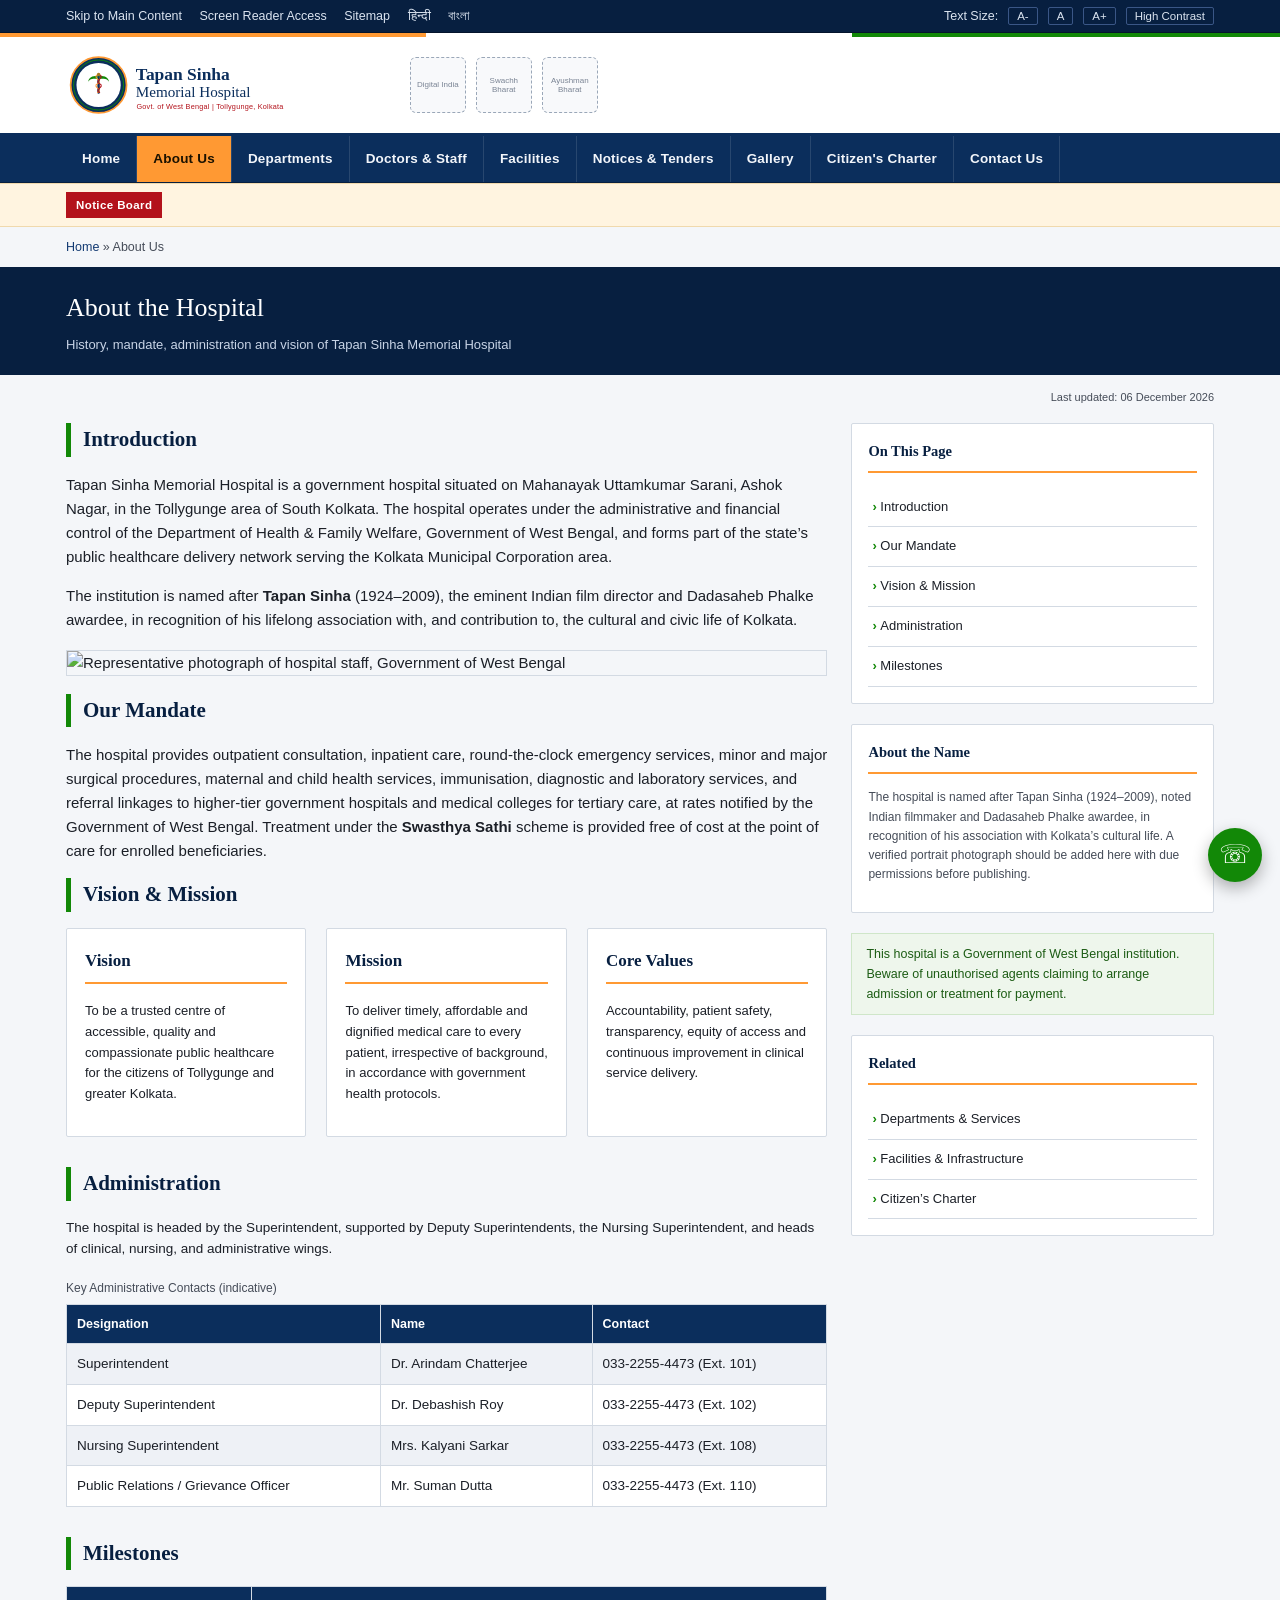
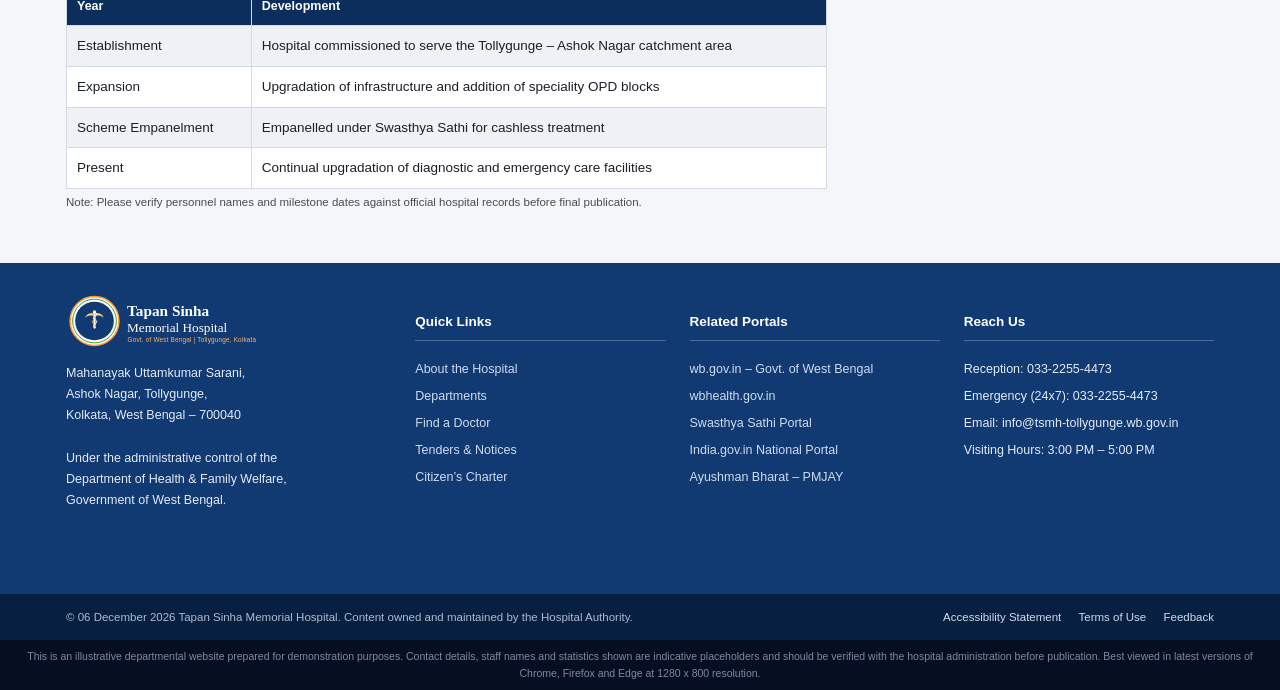
==== about.html @ 9edbf922 "Initial commit: Tapan Sinha Memorial Hospital website" ====
<!DOCTYPE html>
<html lang="en">
<head>
<meta charset="UTF-8">
<meta name="viewport" content="width=device-width, initial-scale=1.0">
<title>About Us | Tapan Sinha Memorial Hospital, Tollygunge</title>
<meta name="description" content="History, mandate, vision, mission and administration of Tapan Sinha Memorial Hospital, Tollygunge, Kolkata.">
<link rel="stylesheet" href="assets/style.css">
</head>
<body>
<a class="skip-link" href="#main-content">Skip to main content</a>

<div class="top-bar">
  <div class="top-bar-inner">
    <div class="top-links">
      <a href="#main-content">Skip to Main Content</a>
      <a href="charter.html">Screen Reader Access</a>
      <a href="contact.html">Sitemap</a>
      <a href="#" onclick="return false;">हिन्दी</a>
      <a href="#" onclick="return false;">বাংলা</a>
    </div>
    <div class="a11y">
      <span>Text Size:</span>
      <button id="font-dec" aria-label="Decrease text size">A-</button>
      <button id="font-reset" aria-label="Reset text size">A</button>
      <button id="font-inc" aria-label="Increase text size">A+</button>
      <button id="contrast-toggle" aria-label="Toggle high contrast">High Contrast</button>
    </div>
  </div>
</div>
<div class="tricolor-strip"></div>

<header class="site-header">
  <div class="header-inner">
    <a href="index.html" class="logo-link" aria-label="Tapan Sinha Memorial Hospital - Home">
      <img src="assets/logo-horizontal.svg" alt="Tapan Sinha Memorial Hospital logo">
    </a>
    <div class="header-emblems">
      <div class="badge">Digital India</div>
      <div class="badge">Swachh Bharat</div>
      <div class="badge">Ayushman Bharat</div>
    </div>
  </div>
</header>

<nav class="main-nav" aria-label="Main navigation">
  <div class="nav-inner">
    <button class="nav-toggle" aria-label="Toggle navigation menu" aria-expanded="false">&#9776; Menu</button>
    <ul>
<li><a href="index.html">Home</a></li>
<li><a href="about.html" class="active">About Us</a></li>
<li><a href="departments.html">Departments</a></li>
<li><a href="doctors.html">Doctors &amp; Staff</a></li>
<li><a href="facilities.html">Facilities</a></li>
<li><a href="notices.html">Notices &amp; Tenders</a></li>
<li><a href="gallery.html">Gallery</a></li>
<li><a href="charter.html">Citizen's Charter</a></li>
<li><a href="contact.html">Contact Us</a></li>
    </ul>
  </div>
</nav>

<div class="notice-bar">
  <div class="notice-bar-inner">
    <span class="notice-label">Notice&nbsp;Board</span>
    <div class="marquee-wrap">
      <div class="marquee">
        <span>Online OPD registration counter open 8:00 AM &ndash; 1:00 PM, Monday to Saturday.</span>
        <span>Ayushman Bharat &ndash; Swasthya Sathi cashless treatment available at this hospital.</span>
        <span>Free ambulance service (Nishchay Yaan) available round the clock &ndash; dial 108.</span>
        <span>Citizens are advised to beware of touts claiming to arrange hospital admission for money.</span>
      </div>
    </div>
  </div>
</div>

<div class="breadcrumb"><a href="index.html">Home</a> &raquo; <span>About Us</span></div>

<div class="page-title-bar">
  <h2>About the Hospital</h2>
  <p>History, mandate, administration and vision of Tapan Sinha Memorial Hospital</p>
</div>
<div class="wrap">
  <div class="last-updated">Last updated: <span class="js-today"></span></div>

  <div class="grid-2">
    <div>
      <h2 class="section-title">Introduction</h2>
      <p>
        Tapan Sinha Memorial Hospital is a government hospital situated on Mahanayak Uttamkumar Sarani,
        Ashok Nagar, in the Tollygunge area of South Kolkata. The hospital operates under the
        administrative and financial control of the Department of Health &amp; Family Welfare,
        Government of West Bengal, and forms part of the state&rsquo;s public healthcare delivery
        network serving the Kolkata Municipal Corporation area.
      </p>
      <p>
        The institution is named after <strong>Tapan Sinha</strong> (1924&ndash;2009), the eminent
        Indian film director and Dadasaheb Phalke awardee, in recognition of his lifelong association
        with, and contribution to, the cultural and civic life of Kolkata.
      </p>

      <img src="https://commons.wikimedia.org/wiki/Special:FilePath/Probationer_nurses_at_the_lamp_lighting_ceremony_of_57th_batch,_in_New_Delhi_on_November_21,_2012.jpg" alt="Representative photograph of hospital staff, Government of West Bengal" style="width:100%;max-height:320px;object-fit:cover;border:1px solid var(--line);margin:18px 0;">

      <h2 class="section-title">Our Mandate</h2>
      <p>
        The hospital provides outpatient consultation, inpatient care, round-the-clock emergency
        services, minor and major surgical procedures, maternal and child health services, immunisation,
        diagnostic and laboratory services, and referral linkages to higher-tier government hospitals
        and medical colleges for tertiary care, at rates notified by the Government of West Bengal.
        Treatment under the <strong>Swasthya Sathi</strong> scheme is provided free of cost at the
        point of care for enrolled beneficiaries.
      </p>

      <h2 class="section-title">Vision &amp; Mission</h2>
      <div class="grid-3">
        <div class="card">
          <h3>Vision</h3>
          <p style="font-size:13px;">To be a trusted centre of accessible, quality and compassionate public healthcare for the citizens of Tollygunge and greater Kolkata.</p>
        </div>
        <div class="card">
          <h3>Mission</h3>
          <p style="font-size:13px;">To deliver timely, affordable and dignified medical care to every patient, irrespective of background, in accordance with government health protocols.</p>
        </div>
        <div class="card">
          <h3>Core Values</h3>
          <p style="font-size:13px;">Accountability, patient safety, transparency, equity of access and continuous improvement in clinical service delivery.</p>
        </div>
      </div>

      <h2 class="section-title" style="margin-top:30px;">Administration</h2>
      <p style="font-size:13.5px;">The hospital is headed by the Superintendent, supported by Deputy Superintendents, the Nursing Superintendent, and heads of clinical, nursing, and administrative wings.</p>
      <table>
        <caption>Key Administrative Contacts (indicative)</caption>
        <tr><th>Designation</th><th>Name</th><th>Contact</th></tr>
        <tr><td>Superintendent</td><td>Dr. Arindam Chatterjee</td><td>033-2255-4473 (Ext. 101)</td></tr>
        <tr><td>Deputy Superintendent</td><td>Dr. Debashish Roy</td><td>033-2255-4473 (Ext. 102)</td></tr>
        <tr><td>Nursing Superintendent</td><td>Mrs. Kalyani Sarkar</td><td>033-2255-4473 (Ext. 108)</td></tr>
        <tr><td>Public Relations / Grievance Officer</td><td>Mr. Suman Dutta</td><td>033-2255-4473 (Ext. 110)</td></tr>
      </table>

      <h2 class="section-title" style="margin-top:30px;">Milestones</h2>
      <table>
        <tr><th>Year</th><th>Development</th></tr>
        <tr><td>Establishment</td><td>Hospital commissioned to serve the Tollygunge &ndash; Ashok Nagar catchment area</td></tr>
        <tr><td>Expansion</td><td>Upgradation of infrastructure and addition of speciality OPD blocks</td></tr>
        <tr><td>Scheme Empanelment</td><td>Empanelled under Swasthya Sathi for cashless treatment</td></tr>
        <tr><td>Present</td><td>Continual upgradation of diagnostic and emergency care facilities</td></tr>
      </table>
      <p class="form-note">Note: Please verify personnel names and milestone dates against official hospital records before final publication.</p>
    </div>

    <div>
      <div class="side-block panel" style="padding:16px;">
        <h3 style="font-size:14.5px;">On This Page</h3>
        <ul class="side-list">
          <li><a href="#">Introduction</a></li>
          <li><a href="#">Our Mandate</a></li>
          <li><a href="#">Vision &amp; Mission</a></li>
          <li><a href="#">Administration</a></li>
          <li><a href="#">Milestones</a></li>
        </ul>
      </div>
      <div class="side-block panel" style="padding:16px;"><h3 style="font-size:14.5px;">About the Name</h3><p style="font-size:12px;color:var(--ink-soft);">The hospital is named after Tapan Sinha (1924&ndash;2009), noted Indian filmmaker and Dadasaheb Phalke awardee, in recognition of his association with Kolkata&rsquo;s cultural life. A verified portrait photograph should be added here with due permissions before publishing.</p></div>
      <div class="info-strip side-block">This hospital is a Government of West Bengal institution. Beware of unauthorised agents claiming to arrange admission or treatment for payment.</div>
      <div class="side-block panel" style="padding:16px;">
        <h3 style="font-size:14.5px;">Related</h3>
        <ul class="side-list">
          <li><a href="departments.html">Departments &amp; Services</a></li>
          <li><a href="facilities.html">Facilities &amp; Infrastructure</a></li>
          <li><a href="charter.html">Citizen&rsquo;s Charter</a></li>
        </ul>
      </div>
    </div>
  </div>
</div>

<div class="pre-footer">
  <div class="wrap">
    <div>
      <img src="assets/logo-footer.svg" alt="Tapan Sinha Memorial Hospital logo" style="height:56px;width:auto;margin-bottom:14px;">
      <p style="font-size:12.5px;line-height:1.7;">
      Mahanayak Uttamkumar Sarani,<br>Ashok Nagar, Tollygunge,<br>Kolkata, West Bengal &ndash; 700040<br><br>
      Under the administrative control of the<br>Department of Health &amp; Family Welfare,<br>Government of West Bengal.
      </p>
    </div>
    <div>
      <h4>Quick Links</h4>
      <ul>
        <li><a href="about.html">About the Hospital</a></li>
        <li><a href="departments.html">Departments</a></li>
        <li><a href="doctors.html">Find a Doctor</a></li>
        <li><a href="notices.html">Tenders &amp; Notices</a></li>
        <li><a href="charter.html">Citizen&rsquo;s Charter</a></li>
      </ul>
    </div>
    <div>
      <h4>Related Portals</h4>
      <ul>
        <li><a href="#" onclick="return false;">wb.gov.in &ndash; Govt. of West Bengal</a></li>
        <li><a href="#" onclick="return false;">wbhealth.gov.in</a></li>
        <li><a href="#" onclick="return false;">Swasthya Sathi Portal</a></li>
        <li><a href="#" onclick="return false;">India.gov.in National Portal</a></li>
        <li><a href="#" onclick="return false;">Ayushman Bharat &ndash; PMJAY</a></li>
      </ul>
    </div>
    <div>
      <h4>Reach Us</h4>
      <ul>
        <li>Reception: 033-2255-4473</li>
        <li>Emergency (24x7): 033-2255-4473</li>
        <li>Email: info&#64;tsmh-tollygunge.wb.gov.in</li>
        <li>Visiting Hours: 3:00 PM &ndash; 5:00 PM</li>
      </ul>
    </div>
  </div>
</div>

<div class="site-footer">
  <div class="wrap">
    <div>&copy; <span class="js-today"></span> Tapan Sinha Memorial Hospital. Content owned and maintained by the Hospital Authority.</div>
    <div>
      <a href="charter.html">Accessibility Statement</a>
      <a href="charter.html">Terms of Use</a>
      <a href="contact.html">Feedback</a>
    </div>
  </div>
</div>
<div class="disclaimer-bar">
  This is an illustrative departmental website prepared for demonstration purposes. Contact details, staff names and statistics shown are indicative placeholders and should be verified with the hospital administration before publication. Best viewed in latest versions of Chrome, Firefox and Edge at 1280 x 800 resolution.
</div>

<a class="float-btn" href="https://wa.me/913322554473" target="_blank" rel="noopener" aria-label="Chat on WhatsApp" title="Chat on WhatsApp">&#9743;</a>

<script src="assets/script.js"></script>
</body>
</html>
---- assets/style.css ----
/* =========================================================
   Tapan Sinha Memorial Hospital — Official Website
   Govt. of West Bengal | Health & Family Welfare Department
   Stylesheet
   ========================================================= */

:root{
  --navy:#0b2e5c;
  --navy-dark:#071f40;
  --navy-mid:#123a72;
  --saffron:#ff9933;
  --india-green:#128807;
  --ashoka-blue:#000080;
  --gold:#a97a1f;
  --paper:#f4f6f9;
  --paper-alt:#eef1f6;
  --ink:#1b1f27;
  --ink-soft:#454c58;
  --line:#d3dae3;
  --red:#b3121b;
  --white:#ffffff;
  --focus:#ffcc00;
  --radius:2px;
  --serif: Georgia, 'Times New Roman', Times, serif;
  --sans: Arial, 'Segoe UI', Helvetica, sans-serif;
}

*{box-sizing:border-box;}
html{scroll-behavior:smooth;}
body{
  margin:0;
  font-family:var(--sans);
  color:var(--ink);
  background:var(--paper);
  font-size:15px;
  line-height:1.6;
}
body.high-contrast{
  --paper:#000000;
  --paper-alt:#111111;
  --ink:#ffffff;
  --ink-soft:#e6e6e6;
  --line:#555555;
  background:#000000;
}
body.high-contrast a{color:#ffe27a;}
body.high-contrast .card,
body.high-contrast .panel{background:#111111;border-color:#555;}

img{max-width:100%;display:block;}
a{color:var(--navy-mid);}
a:focus,button:focus,input:focus,select:focus,textarea:focus{
  outline:3px solid var(--focus);
  outline-offset:1px;
}

.sr-only{
  position:absolute;width:1px;height:1px;padding:0;margin:-1px;overflow:hidden;
  clip:rect(0,0,0,0);white-space:nowrap;border:0;
}
.skip-link{
  position:absolute;left:-999px;top:auto;
  background:var(--navy-dark);color:#fff;padding:10px 16px;z-index:9999;
}
.skip-link:focus{left:8px;top:8px;}

/* ---------- Top Utility Bar ---------- */
.top-bar{
  background:var(--navy-dark);
  color:#dbe4f0;
  font-size:12.5px;
  border-bottom:1px solid #04142c;
}
.top-bar-inner{
  max-width:1180px;margin:0 auto;padding:6px 16px;
  display:flex;justify-content:space-between;align-items:center;flex-wrap:wrap;gap:6px;
}
.top-bar a{color:#dbe4f0;text-decoration:none;margin-right:14px;}
.top-bar a:hover{text-decoration:underline;color:#fff;}
.top-bar .a11y{display:flex;align-items:center;gap:10px;}
.a11y button{
  background:transparent;border:1px solid #3a5686;color:#dbe4f0;
  padding:2px 8px;font-size:11.5px;cursor:pointer;border-radius:2px;
}
.a11y button:hover{background:#173763;}
.tricolor-strip{height:4px;width:100%;
  background:linear-gradient(to right, var(--saffron) 33.3%, #fff 33.3% 66.6%, var(--india-green) 66.6%);
}

/* ---------- Header ---------- */
.site-header{
  background:var(--white);
  border-bottom:3px solid var(--navy);
}
.header-inner{
  max-width:1180px;margin:0 auto;padding:16px;
  display:flex;align-items:center;gap:18px;flex-wrap:wrap;
}
.emblem{
  width:64px;height:64px;flex:0 0 auto;
  border:1px dashed #9aa7b8;border-radius:50%;
  display:flex;align-items:center;justify-content:center;
  font-size:9px;text-align:center;color:#7a8494;background:#f8f9fb;line-height:1.2;
}
.gov-id{flex:1;min-width:260px;}
.gov-id .dept{font-size:12px;color:var(--ink-soft);letter-spacing:.3px;}
.gov-id h1{
  font-family:var(--serif);
  font-size:24px;margin:2px 0 2px;color:var(--navy-dark);
}
.gov-id .sub{font-size:12.5px;color:var(--ink-soft);}
.gov-id .sub strong{color:var(--red);}
.header-emblems{display:flex;gap:10px;align-items:center;}
.header-emblems .badge{
  width:56px;height:56px;border:1px dashed #9aa7b8;border-radius:6px;
  display:flex;align-items:center;justify-content:center;font-size:8px;
  text-align:center;color:#7a8494;background:#f8f9fb;padding:2px;line-height:1.15;
}

/* ---------- Nav ---------- */
.main-nav{
  background:var(--navy);
  border-bottom:1px solid var(--navy-dark);
  position:relative;
}
.nav-inner{max-width:1180px;margin:0 auto;padding:0 16px;display:flex;align-items:center;justify-content:space-between;}
.nav-toggle{
  display:none;background:transparent;border:0;color:#fff;font-size:22px;padding:10px;cursor:pointer;
}
.main-nav ul{
  list-style:none;margin:0;padding:0;display:flex;flex-wrap:wrap;
}
.main-nav li{border-right:1px solid rgba(255,255,255,.12);}
.main-nav a{
  display:block;padding:12px 16px;color:#f2f5fa;text-decoration:none;
  font-size:13.5px;font-weight:bold;letter-spacing:.2px;
}
.main-nav a:hover,.main-nav a.active{background:var(--saffron);color:#1b1200;}
.main-nav a:focus{outline-offset:-3px;}

/* ---------- Marquee / Notice strip ---------- */
.notice-bar{
  background:#fff4e0;border-top:1px solid #f0d9ad;border-bottom:1px solid #f0d9ad;
}
.notice-bar-inner{
  max-width:1180px;margin:0 auto;padding:8px 16px;display:flex;align-items:center;gap:12px;
}
.notice-label{
  background:var(--red);color:#fff;font-size:11.5px;font-weight:bold;
  padding:4px 10px;flex:0 0 auto;letter-spacing:.4px;
}
.marquee-wrap{overflow:hidden;flex:1;white-space:nowrap;}
.marquee{display:inline-block;padding-left:100%;animation:marquee 28s linear infinite;font-size:13px;color:#6b3d00;}
.marquee span{margin-right:60px;}
@keyframes marquee{0%{transform:translateX(0);}100%{transform:translateX(-100%);}}
@media (prefers-reduced-motion:reduce){.marquee{animation:none;padding-left:0;}}

/* ---------- Breadcrumb ---------- */
.breadcrumb{
  max-width:1180px;margin:0 auto;padding:10px 16px;font-size:12.5px;color:var(--ink-soft);
}
.breadcrumb a{color:var(--navy-mid);text-decoration:none;}
.breadcrumb a:hover{text-decoration:underline;}

/* ---------- Layout ---------- */
.wrap{max-width:1180px;margin:0 auto;padding:0 16px 40px;}
.page-title-bar{background:var(--navy-dark);color:#fff;padding:20px 0;margin-bottom:24px;}
.page-title-bar h2{max-width:1180px;margin:0 auto;padding:0 16px;font-family:var(--serif);font-size:26px;font-weight:normal;}
.page-title-bar p{max-width:1180px;margin:6px auto 0;padding:0 16px;font-size:13px;color:#c8d4e6;}

.grid-2{display:grid;grid-template-columns:2.1fr 1fr;gap:24px;}
.grid-3{display:grid;grid-template-columns:repeat(3,1fr);gap:20px;}
.grid-4{display:grid;grid-template-columns:repeat(4,1fr);gap:18px;}
@media (max-width:900px){.grid-2{grid-template-columns:1fr;}.grid-3{grid-template-columns:1fr 1fr;}.grid-4{grid-template-columns:1fr 1fr;}}
@media (max-width:560px){.grid-3{grid-template-columns:1fr;}.grid-4{grid-template-columns:1fr;}}

.card{
  background:#fff;border:1px solid var(--line);border-radius:var(--radius);
  padding:18px;
}
.panel{
  background:#fff;border:1px solid var(--line);border-radius:var(--radius);
}
.panel h3, .card h3{
  font-family:var(--serif);color:var(--navy-dark);margin-top:0;font-size:17px;
  border-bottom:2px solid var(--saffron);padding-bottom:8px;
}
.section-title{
  font-family:var(--serif);color:var(--navy-dark);font-size:21px;
  border-left:5px solid var(--india-green);padding-left:12px;margin:0 0 16px;
}
.section-title small{display:block;font-family:var(--sans);font-size:12px;color:var(--ink-soft);font-weight:normal;margin-top:2px;}

/* ---------- Image placeholders ---------- */
.img-ph{
  background:repeating-linear-gradient(45deg,#e7ecf3,#e7ecf3 10px,#dde4ee 10px,#dde4ee 20px);
  border:1px dashed #9aa7b8;color:#5b6577;
  display:flex;align-items:center;justify-content:center;text-align:center;
  font-size:12px;padding:10px;border-radius:2px;min-height:160px;
}
.img-ph.tall{min-height:260px;}
.img-ph.short{min-height:110px;}
.img-ph.square{aspect-ratio:1/1;min-height:0;}
.img-ph.banner{min-height:340px;font-size:13px;}
.img-ph.wide{min-height:200px;}

/* ---------- Buttons / CTAs ---------- */
.btn{
  display:inline-block;background:var(--navy);color:#fff;text-decoration:none;
  padding:10px 18px;font-size:13.5px;font-weight:bold;border-radius:2px;border:1px solid var(--navy-dark);
}
.btn:hover{background:var(--navy-mid);}
.btn.saffron{background:var(--saffron);color:#3a2200;border-color:#c97b1e;}
.btn.saffron:hover{background:#ffab52;}
.btn.outline{background:transparent;color:var(--navy);border:1px solid var(--navy);}
.btn.outline:hover{background:var(--navy);color:#fff;}

/* ---------- Home: quick links / stats ---------- */
.quick-links{display:grid;grid-template-columns:repeat(4,1fr);gap:14px;margin:0 0 30px;}
@media (max-width:900px){.quick-links{grid-template-columns:1fr 1fr;}}
.quick-link{
  background:#fff;border:1px solid var(--line);border-top:4px solid var(--navy);
  padding:16px 14px;text-decoration:none;color:var(--ink);text-align:center;
}
.quick-link:hover{border-top-color:var(--saffron);background:var(--paper-alt);}
.quick-link .ic{font-size:26px;display:block;margin-bottom:8px;}
.quick-link .lbl{font-size:13px;font-weight:bold;color:var(--navy-dark);}

.stats-strip{
  background:var(--navy-dark);color:#fff;display:grid;grid-template-columns:repeat(4,1fr);
  margin-bottom:30px;
}
.stats-strip div{padding:22px 10px;text-align:center;border-right:1px solid rgba(255,255,255,.12);}
.stats-strip div:last-child{border-right:0;}
.stats-strip .num{font-family:var(--serif);font-size:28px;color:var(--saffron);}
.stats-strip .lbl{font-size:11.5px;color:#cdd8e8;text-transform:uppercase;letter-spacing:.5px;margin-top:4px;}
@media (max-width:700px){.stats-strip{grid-template-columns:1fr 1fr;}.stats-strip div{border-bottom:1px solid rgba(255,255,255,.12);}}

/* ---------- Tables ---------- */
table{width:100%;border-collapse:collapse;font-size:13.5px;background:#fff;}
table caption{text-align:left;font-size:12px;color:var(--ink-soft);padding:6px 0;}
th,td{border:1px solid var(--line);padding:9px 10px;text-align:left;}
th{background:var(--navy);color:#fff;font-weight:bold;font-size:12.5px;}
tr:nth-child(even) td{background:var(--paper-alt);}

/* ---------- Notice list ---------- */
.notice-list{list-style:none;margin:0;padding:0;}
.notice-list li{
  padding:11px 0;border-bottom:1px dashed var(--line);display:flex;gap:12px;align-items:baseline;
}
.notice-list li:last-child{border-bottom:0;}
.notice-list .date{
  flex:0 0 auto;background:var(--paper-alt);border:1px solid var(--line);color:var(--navy-dark);
  font-size:11px;padding:3px 7px;font-weight:bold;white-space:nowrap;
}
.notice-list a{text-decoration:none;font-size:13.5px;}
.notice-list a:hover{text-decoration:underline;}
.tag-new{background:var(--red);color:#fff;font-size:9.5px;padding:1px 5px;margin-left:6px;vertical-align:middle;}

/* ---------- Doctor / staff cards ---------- */
.doc-card{background:#fff;border:1px solid var(--line);text-align:center;padding:0 0 16px;}
.doc-card .ph{border-bottom:1px solid var(--line);}
.doc-card h4{margin:14px 0 2px;font-size:14.5px;color:var(--navy-dark);}
.doc-card .role{font-size:12px;color:var(--ink-soft);margin-bottom:6px;}
.doc-card .dept-tag{
  display:inline-block;background:var(--paper-alt);border:1px solid var(--line);
  font-size:10.5px;padding:2px 8px;color:var(--navy-mid);
}

/* ---------- Sidebar ---------- */
.side-block{margin-bottom:20px;}
.side-block h3{font-size:14.5px;}
.side-list{list-style:none;margin:0;padding:0;}
.side-list li{border-bottom:1px solid var(--line);}
.side-list a{
  display:block;padding:9px 4px;text-decoration:none;color:var(--ink);font-size:13px;
}
.side-list a:before{content:"›  ";color:var(--india-green);font-weight:bold;}
.side-list a:hover{color:var(--navy-mid);text-decoration:underline;}

.helpline{background:var(--red);color:#fff;padding:16px;text-align:center;}
.helpline .num{font-family:var(--serif);font-size:26px;display:block;margin:4px 0;}

/* ---------- Forms ---------- */
label{display:block;font-size:12.5px;font-weight:bold;margin:12px 0 4px;color:var(--navy-dark);}
input[type=text],input[type=email],input[type=tel],input[type=date],select,textarea{
  width:100%;padding:9px 10px;border:1px solid #b7c1cf;border-radius:2px;font-size:13.5px;font-family:var(--sans);background:#fff;
}
textarea{resize:vertical;}
.form-note{font-size:11.5px;color:var(--ink-soft);margin-top:4px;}

/* ---------- Footer ---------- */
.pre-footer{background:var(--navy-mid);color:#e4ebf5;padding:30px 0;}
.pre-footer .wrap{display:grid;grid-template-columns:1.3fr 1fr 1fr 1fr;gap:24px;}
@media (max-width:900px){.pre-footer .wrap{grid-template-columns:1fr 1fr;}}
@media (max-width:560px){.pre-footer .wrap{grid-template-columns:1fr;}}
.pre-footer h4{font-size:13.5px;border-bottom:1px solid rgba(255,255,255,.25);padding-bottom:8px;color:#fff;}
.pre-footer ul{list-style:none;margin:0;padding:0;}
.pre-footer li{margin-bottom:7px;font-size:12.5px;}
.pre-footer a{color:#cfdcef;text-decoration:none;}
.pre-footer a:hover{text-decoration:underline;color:#fff;}

.site-footer{background:var(--navy-dark);color:#aebbd0;font-size:11.5px;padding:14px 0;}
.site-footer .wrap{display:flex;justify-content:space-between;flex-wrap:wrap;gap:8px;padding-bottom:0;}
.site-footer a{color:#cfdcef;text-decoration:none;margin-left:14px;}
.site-footer a:hover{text-decoration:underline;}

.disclaimer-bar{background:#050f21;color:#7d8aa1;font-size:10.5px;text-align:center;padding:8px 16px;}

/* ---------- Misc content ---------- */
.last-updated{font-size:11px;color:var(--ink-soft);text-align:right;margin-top:-10px;margin-bottom:16px;}
.hr-line{border:0;border-top:1px solid var(--line);margin:24px 0;}
.badge-row{display:flex;gap:10px;flex-wrap:wrap;margin:16px 0;}
.info-strip{background:#eef6ec;border:1px solid #cfe6c9;padding:10px 14px;font-size:12.5px;color:#1c5c14;}
.warn-strip{background:#fdeeee;border:1px solid #f0c3c3;padding:10px 14px;font-size:12.5px;color:var(--red);}

@media (max-width:800px){
  .grid-2{grid-template-columns:1fr;}
  .nav-toggle{display:block;}
  .main-nav ul{display:none;flex-direction:column;width:100%;}
  .main-nav ul.open{display:flex;}
  .main-nav li{border-right:0;border-bottom:1px solid rgba(255,255,255,.12);}
  .nav-inner{flex-wrap:wrap;}
}

/* =========================================================
   Modern hospital-template layer (hero, features, doctors,
   department photo cards, testimonials, floating WhatsApp)
   ========================================================= */

.logo-link{display:block;flex:0 0 auto;}
.logo-link img{height:64px;width:auto;display:block;}
@media (max-width:560px){.logo-link img{height:52px;}}

/* ---------- Hero ---------- */
.hero{
  position:relative;overflow:hidden;color:#fff;min-height:440px;
  display:flex;align-items:center;
  background:linear-gradient(120deg,var(--navy-dark) 0%,var(--navy) 55%,var(--navy-mid) 100%);
}
.hero-slide-img{
  position:absolute;inset:0;width:100%;height:100%;object-fit:cover;opacity:0;
  transition:opacity 1.4s ease-in-out;
}
.hero-slide-img.active{opacity:.32;}
.hero::after{
  content:"";position:absolute;inset:0;
  background:linear-gradient(100deg,rgba(7,31,64,.94) 0%,rgba(7,31,64,.75) 45%,rgba(11,46,92,.35) 100%);
}
.hero-inner{position:relative;z-index:2;max-width:1180px;margin:0 auto;padding:60px 16px;width:100%;}
.hero-eyebrow{
  display:inline-block;background:var(--saffron);color:#3a2200;font-weight:bold;font-size:12px;
  letter-spacing:.6px;padding:5px 12px;margin-bottom:16px;
}
.hero h2{
  font-family:var(--serif);font-size:38px;line-height:1.2;max-width:640px;margin:0 0 14px;
}
.hero p{font-size:14.5px;max-width:560px;color:#dbe6f5;margin:0 0 24px;}
@media (max-width:700px){.hero h2{font-size:27px;} .hero{min-height:360px;}}

/* ---------- Feature strip (icon cards under hero) ---------- */
.feature-strip{
  max-width:1180px;margin:-46px auto 34px;padding:0 16px;position:relative;z-index:3;
  display:grid;grid-template-columns:repeat(3,1fr);gap:16px;
}
.feature-card{
  background:#fff;border-top:4px solid var(--saffron);box-shadow:0 6px 18px rgba(11,46,92,.12);
  padding:20px 18px;
}
.feature-card .fic{font-size:26px;margin-bottom:8px;display:block;}
.feature-card h4{margin:0 0 6px;font-size:14.5px;color:var(--navy-dark);}
.feature-card p{margin:0;font-size:12px;color:var(--ink-soft);}
@media (max-width:800px){.feature-strip{grid-template-columns:1fr;margin-top:-30px;}}

/* ---------- Photo-backed section cards (departments/about) ---------- */
.photo-card{background:#fff;border:1px solid var(--line);overflow:hidden;}
.photo-card img{width:100%;height:150px;object-fit:cover;display:block;}
.photo-card .pc-body{padding:14px;}
.photo-card h4{margin:0 0 6px;font-size:14.5px;color:var(--navy-dark);}
.photo-card p{margin:0 0 10px;font-size:12px;color:var(--ink-soft);min-height:44px;}

/* ---------- Doctor cards with real photos ---------- */
.doc-card img.doc-photo{width:100%;height:190px;object-fit:cover;display:block;}

/* ---------- Testimonials ---------- */
.testimonial-card{
  background:#fff;border:1px solid var(--line);border-left:4px solid var(--india-green);
  padding:18px;font-size:13px;color:var(--ink-soft);
}
.testimonial-card .who{display:flex;align-items:center;gap:10px;margin-top:12px;}
.testimonial-card .who img{width:42px;height:42px;border-radius:50%;object-fit:cover;}
.testimonial-card .who strong{display:block;font-size:12.5px;color:var(--navy-dark);}
.testimonial-card .who span{font-size:11px;color:var(--ink-soft);}
.testimonial-card .stars{color:var(--saffron);font-size:13px;letter-spacing:1px;}

/* ---------- CTA banner ---------- */
.cta-banner{
  background:linear-gradient(120deg,var(--navy-dark),var(--navy-mid));color:#fff;
  padding:34px 0;text-align:center;margin:40px 0;
}
.cta-banner h3{font-family:var(--serif);font-size:24px;margin:0 0 8px;}
.cta-banner p{font-size:13px;color:#cfdcef;margin:0 0 18px;}

/* ---------- Gallery with real photos ---------- */
.gallery-grid{display:grid;grid-template-columns:repeat(4,1fr);gap:14px;}
.gallery-grid img{width:100%;height:150px;object-fit:cover;display:block;border:1px solid var(--line);}
@media (max-width:900px){.gallery-grid{grid-template-columns:1fr 1fr;}}

/* ---------- Floating WhatsApp / quick-contact ---------- */
.float-btn{
  position:fixed;right:18px;bottom:18px;z-index:999;
  background:#128807;color:#fff;width:54px;height:54px;border-radius:50%;
  display:flex;align-items:center;justify-content:center;font-size:26px;
  box-shadow:0 6px 16px rgba(0,0,0,.3);text-decoration:none;
}
.float-btn:hover{background:#0e6d05;}

/* ---------- About image block ---------- */
.about-photo{width:100%;height:100%;min-height:260px;object-fit:cover;border:1px solid var(--line);}

/* ---------- Sub-page banner (photo header for inner pages) ---------- */
.page-photo-banner{
  position:relative;min-height:190px;display:flex;align-items:center;color:#fff;
  background:linear-gradient(120deg,var(--navy-dark),var(--navy-mid));overflow:hidden;
}
.page-photo-banner img{position:absolute;inset:0;width:100%;height:100%;object-fit:cover;opacity:.28;}
.page-photo-banner::after{content:"";position:absolute;inset:0;background:linear-gradient(100deg,rgba(7,31,64,.92),rgba(11,46,92,.55));}
.page-photo-banner .inner{position:relative;z-index:2;max-width:1180px;margin:0 auto;padding:0 16px;}
.page-photo-banner h2{font-family:var(--serif);font-size:28px;margin:0 0 6px;font-weight:normal;}
.page-photo-banner p{font-size:13px;color:#cfdcef;margin:0;}
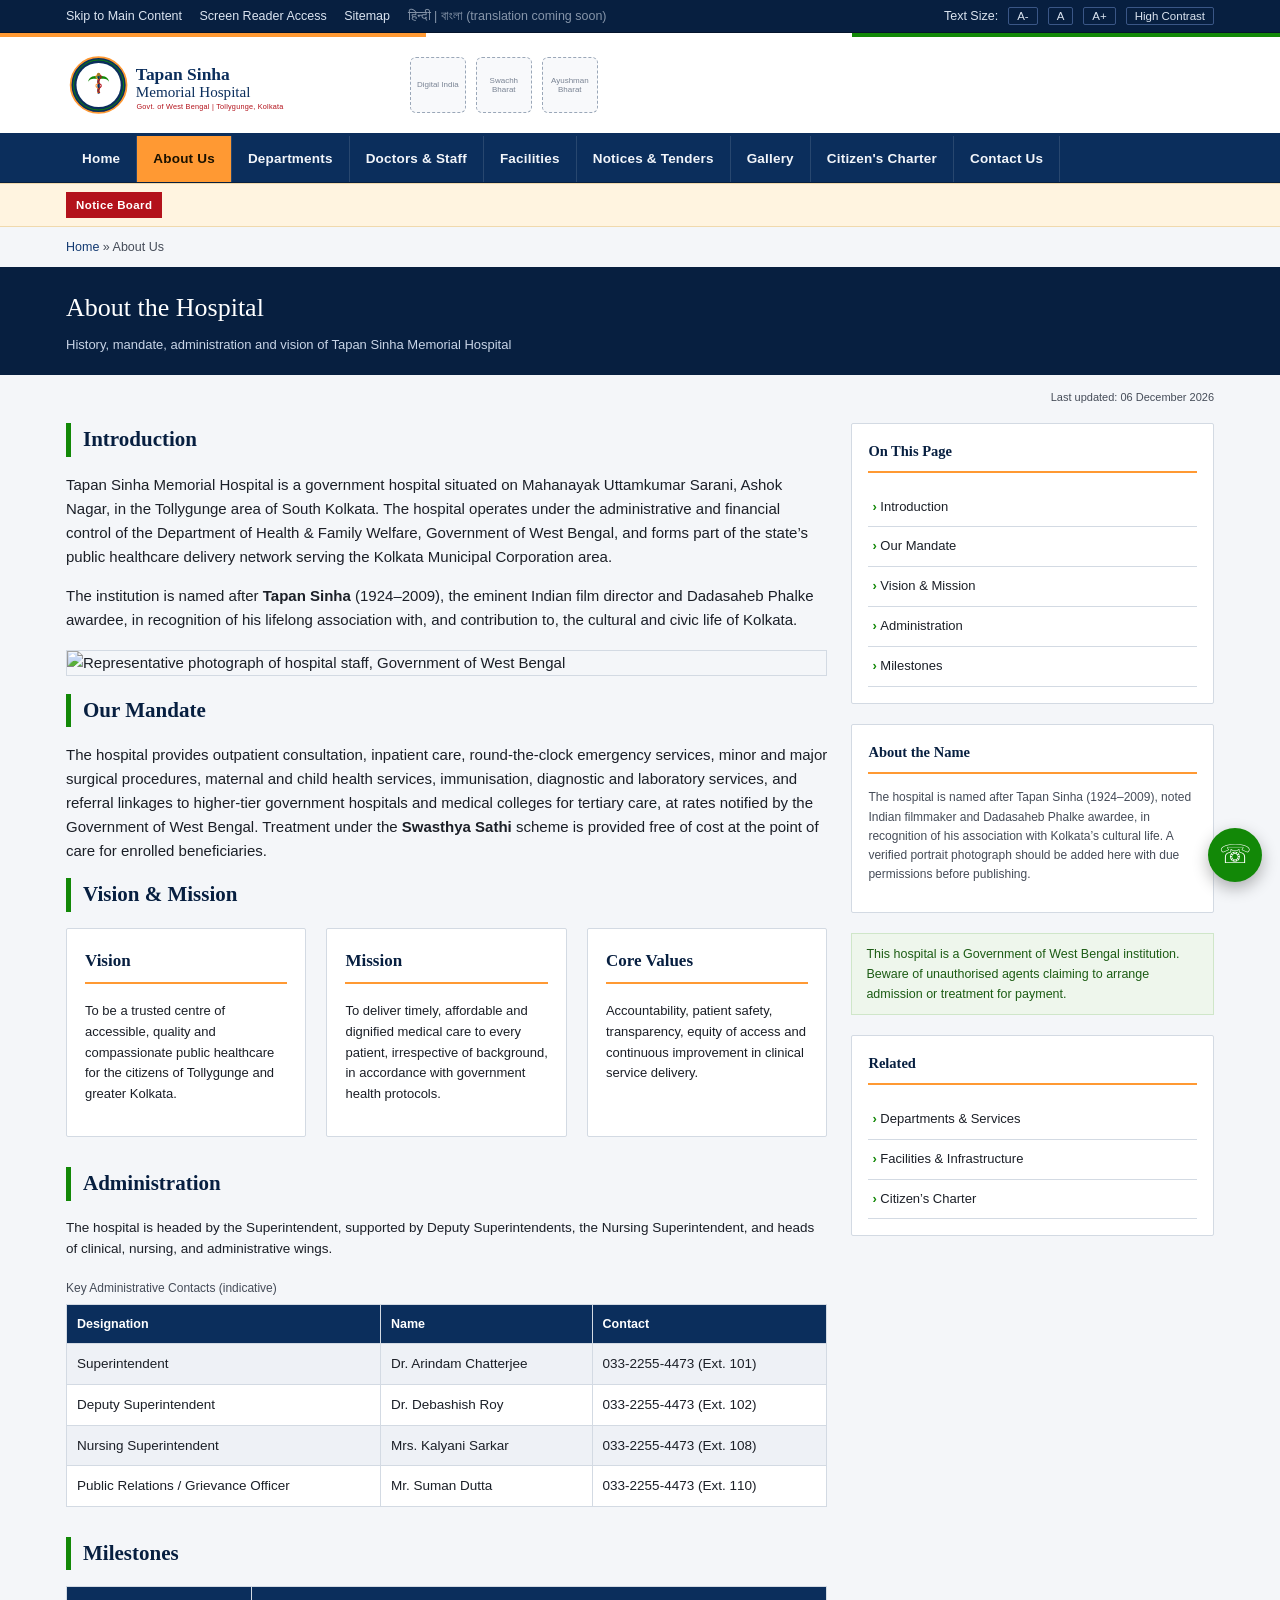
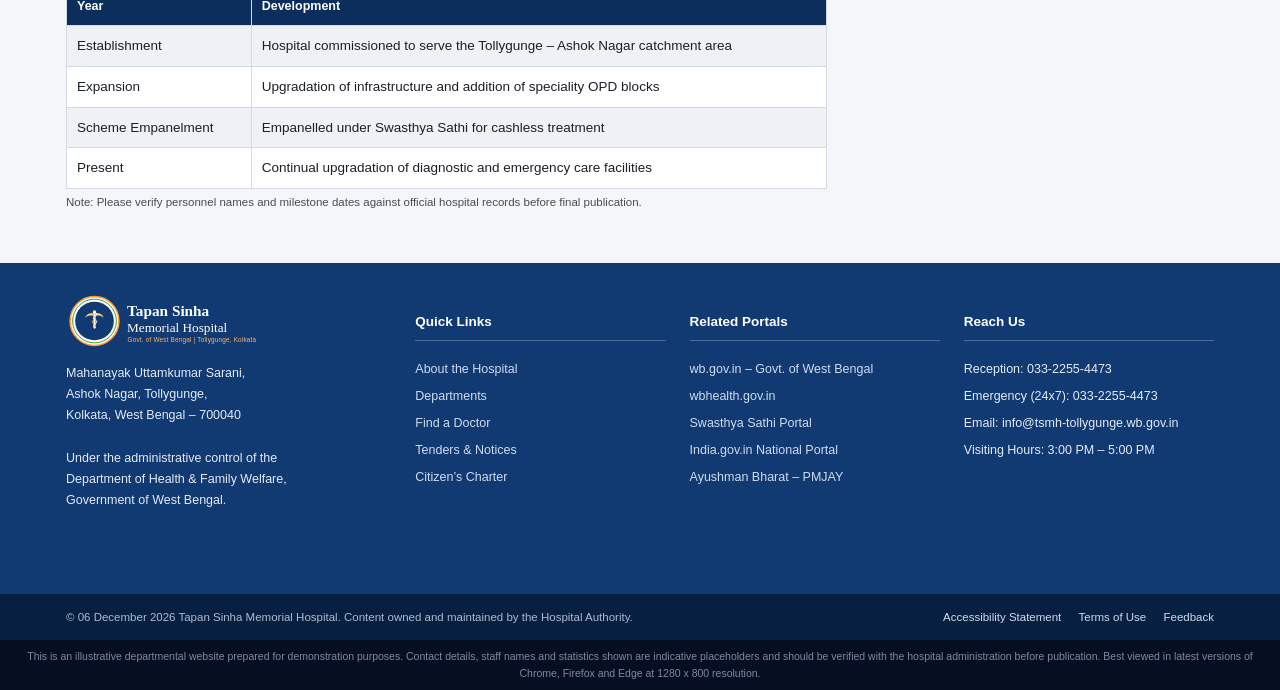
==== commit 0b9fbd81: "Update website pages and add sitemap" ====
--- a/about.html
+++ b/about.html
@@ -15,9 +15,8 @@
     <div class="top-links">
       <a href="#main-content">Skip to Main Content</a>
       <a href="charter.html">Screen Reader Access</a>
-      <a href="contact.html">Sitemap</a>
-      <a href="#" onclick="return false;">हिन्दी</a>
-      <a href="#" onclick="return false;">বাংলা</a>
+      <a href="sitemap.html">Sitemap</a>
+      <span style="opacity:.6;">हिन्दी | বাংলা (translation coming soon)</span>
     </div>
     <div class="a11y">
       <span>Text Size:</span>
@@ -75,6 +74,7 @@
 </div>
 
 <div class="breadcrumb"><a href="index.html">Home</a> &raquo; <span>About Us</span></div>
+<main id="main-content">
 
 <div class="page-title-bar">
   <h2>About the Hospital</h2>
@@ -85,7 +85,7 @@
 
   <div class="grid-2">
     <div>
-      <h2 class="section-title">Introduction</h2>
+      <h2 class="section-title" id="introduction">Introduction</h2>
       <p>
         Tapan Sinha Memorial Hospital is a government hospital situated on Mahanayak Uttamkumar Sarani,
         Ashok Nagar, in the Tollygunge area of South Kolkata. The hospital operates under the
@@ -101,7 +101,7 @@
 
       <img src="https://commons.wikimedia.org/wiki/Special:FilePath/Probationer_nurses_at_the_lamp_lighting_ceremony_of_57th_batch,_in_New_Delhi_on_November_21,_2012.jpg" alt="Representative photograph of hospital staff, Government of West Bengal" style="width:100%;max-height:320px;object-fit:cover;border:1px solid var(--line);margin:18px 0;">
 
-      <h2 class="section-title">Our Mandate</h2>
+      <h2 class="section-title" id="mandate">Our Mandate</h2>
       <p>
         The hospital provides outpatient consultation, inpatient care, round-the-clock emergency
         services, minor and major surgical procedures, maternal and child health services, immunisation,
@@ -111,7 +111,7 @@
         point of care for enrolled beneficiaries.
       </p>
 
-      <h2 class="section-title">Vision &amp; Mission</h2>
+      <h2 class="section-title" id="vision-mission">Vision &amp; Mission</h2>
       <div class="grid-3">
         <div class="card">
           <h3>Vision</h3>
@@ -127,7 +127,7 @@
         </div>
       </div>
 
-      <h2 class="section-title" style="margin-top:30px;">Administration</h2>
+      <h2 class="section-title" id="administration" style="margin-top:30px;">Administration</h2>
       <p style="font-size:13.5px;">The hospital is headed by the Superintendent, supported by Deputy Superintendents, the Nursing Superintendent, and heads of clinical, nursing, and administrative wings.</p>
       <table>
         <caption>Key Administrative Contacts (indicative)</caption>
@@ -138,7 +138,7 @@
         <tr><td>Public Relations / Grievance Officer</td><td>Mr. Suman Dutta</td><td>033-2255-4473 (Ext. 110)</td></tr>
       </table>
 
-      <h2 class="section-title" style="margin-top:30px;">Milestones</h2>
+      <h2 class="section-title" id="milestones" style="margin-top:30px;">Milestones</h2>
       <table>
         <tr><th>Year</th><th>Development</th></tr>
         <tr><td>Establishment</td><td>Hospital commissioned to serve the Tollygunge &ndash; Ashok Nagar catchment area</td></tr>
@@ -153,11 +153,11 @@
       <div class="side-block panel" style="padding:16px;">
         <h3 style="font-size:14.5px;">On This Page</h3>
         <ul class="side-list">
-          <li><a href="#">Introduction</a></li>
-          <li><a href="#">Our Mandate</a></li>
-          <li><a href="#">Vision &amp; Mission</a></li>
-          <li><a href="#">Administration</a></li>
-          <li><a href="#">Milestones</a></li>
+          <li><a href="#introduction">Introduction</a></li>
+          <li><a href="#mandate">Our Mandate</a></li>
+          <li><a href="#vision-mission">Vision &amp; Mission</a></li>
+          <li><a href="#administration">Administration</a></li>
+          <li><a href="#milestones">Milestones</a></li>
         </ul>
       </div>
       <div class="side-block panel" style="padding:16px;"><h3 style="font-size:14.5px;">About the Name</h3><p style="font-size:12px;color:var(--ink-soft);">The hospital is named after Tapan Sinha (1924&ndash;2009), noted Indian filmmaker and Dadasaheb Phalke awardee, in recognition of his association with Kolkata&rsquo;s cultural life. A verified portrait photograph should be added here with due permissions before publishing.</p></div>
@@ -174,6 +174,7 @@
   </div>
 </div>
 
+</main>
 <div class="pre-footer">
   <div class="wrap">
     <div>
@@ -196,11 +197,11 @@
     <div>
       <h4>Related Portals</h4>
       <ul>
-        <li><a href="#" onclick="return false;">wb.gov.in &ndash; Govt. of West Bengal</a></li>
-        <li><a href="#" onclick="return false;">wbhealth.gov.in</a></li>
-        <li><a href="#" onclick="return false;">Swasthya Sathi Portal</a></li>
-        <li><a href="#" onclick="return false;">India.gov.in National Portal</a></li>
-        <li><a href="#" onclick="return false;">Ayushman Bharat &ndash; PMJAY</a></li>
+        <li><a href="https://wb.gov.in/" target="_blank" rel="noopener">wb.gov.in &ndash; Govt. of West Bengal</a></li>
+        <li><a href="https://www.wbhealth.gov.in/" target="_blank" rel="noopener">wbhealth.gov.in</a></li>
+        <li><a href="https://swasthyasathi.gov.in/" target="_blank" rel="noopener">Swasthya Sathi Portal</a></li>
+        <li><a href="https://www.india.gov.in/" target="_blank" rel="noopener">India.gov.in National Portal</a></li>
+        <li><a href="https://pmjay.gov.in/" target="_blank" rel="noopener">Ayushman Bharat &ndash; PMJAY</a></li>
       </ul>
     </div>
     <div>
